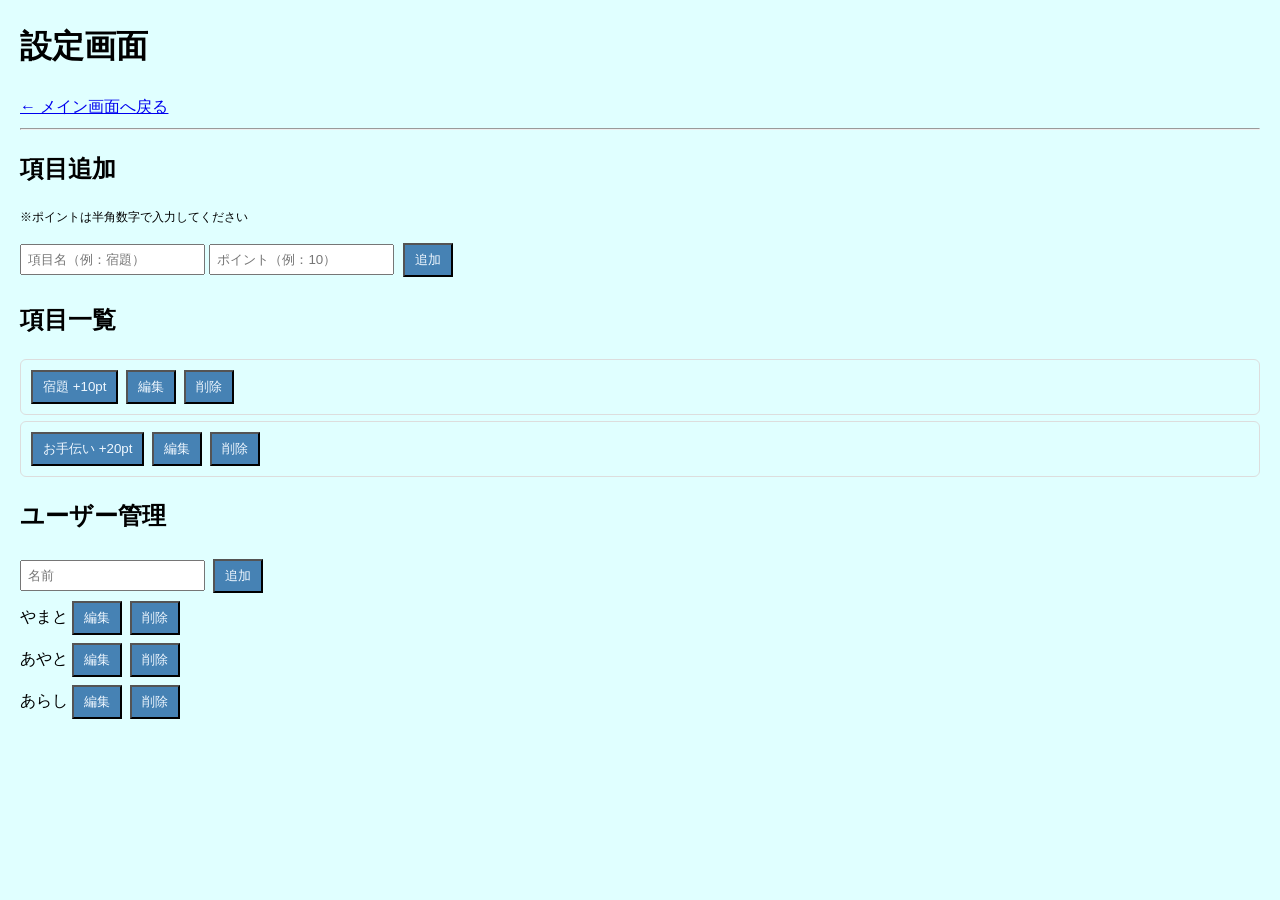
==== settings.html @ 17ed1fd8 "eat: 項目入力時のバリデーションを追加" ====
<!doctype html>
<html lang="ja">
	<head>
		<meta charset="UTF-8" />
		<meta name="viewport" content="width=device-width, initial-scale=1.0" />
		<title>設定画面</title>
		<link rel="stylesheet" href="css/style.css" />
	</head>
	<body>
		<h1>設定画面</h1>

		<a href="index.html">← メイン画面へ戻る</a>

		<hr />

		<h2>項目追加</h2>

		<p style="font-size: 12px">※ポイントは半角数字で入力してください</p>
		<input type="text" id="itemName" placeholder="項目名（例：宿題）" />
		<input type="number" id="itemPoint" placeholder="ポイント（例：10）" />

		<button onclick="addItemFromUI()">追加</button>

		<p id="errorMessage" style="color: red"></p>

		<h2>項目一覧</h2>

		<div id="itemButtons"></div>

		<h2>ユーザー管理</h2>

		<input type="text" id="userName" autocomplete="off" placeholder="名前" />

		<button onclick="addUserFromUI()">追加</button>

		<div id="userList"></div>

		<script src="js/settings.js"></script>
	</body>
</html>
---- css/style.css ----
body {
	font-family: sans-serif;
	margin: 20px;
	line-height: 1.6;
	background-color: lightcyan;
	align-items: center;
}

input {
	padding: 6px;
	margin: 4px 0;
}

button {
	padding: 6px 10px;
	margin: 4px;
	cursor: pointer;
	background-color: steelblue;
	color: aliceblue;
}

#itemButtons div {
	margin: 6px 0;
	padding: 6px;
	border: 1px solid #ddd;
	border-radius: 6px;
}

#errorMessage {
	color: red;
	font-size: 12px;
	margin-top: 4px;
}

select {
	padding: 6px;
	margin-bottom: 10px;
}
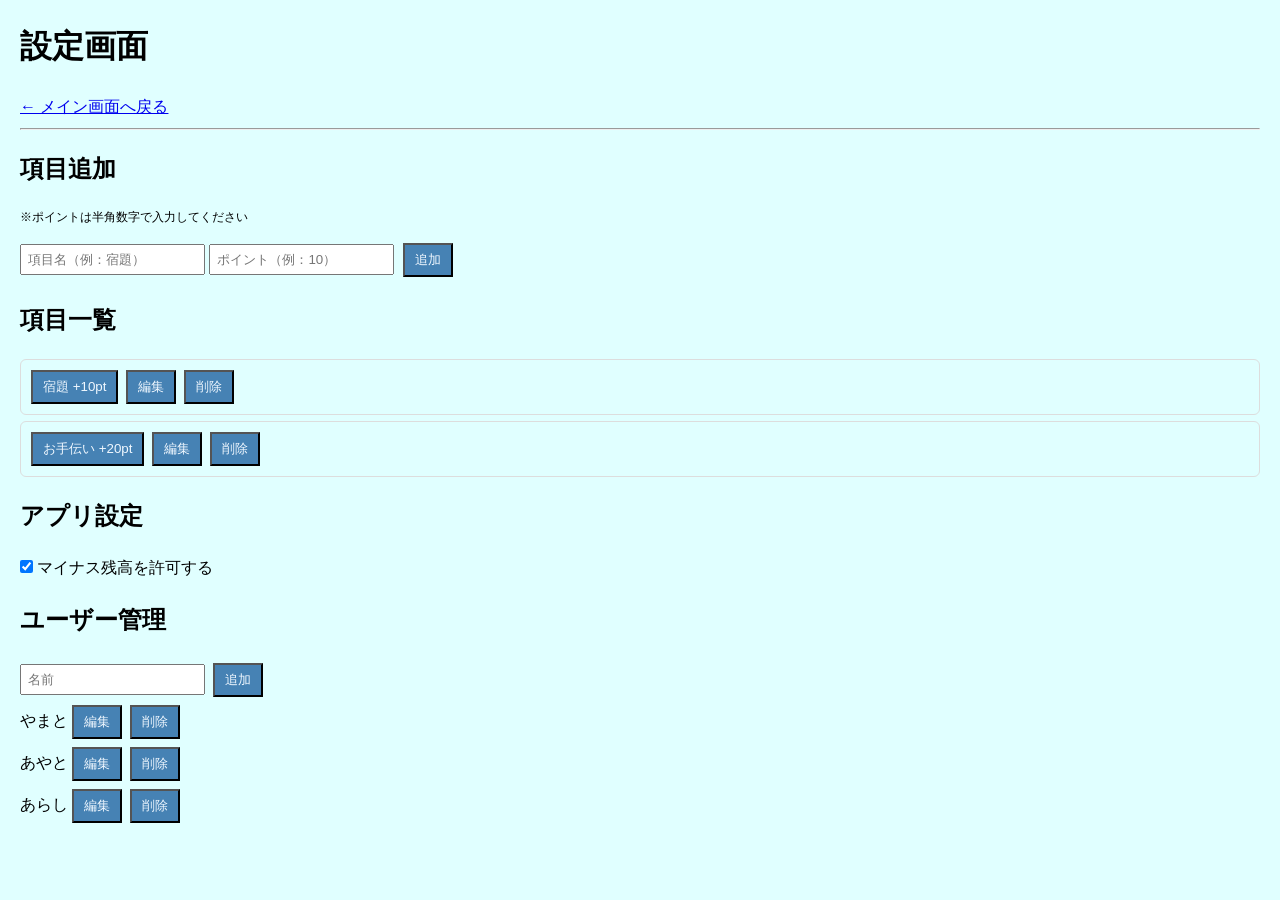
==== commit 0953bebd: "feat: マイナス残高許可設定を追加" ====
--- a/settings.html
+++ b/settings.html
@@ -27,6 +27,13 @@
 
 		<div id="itemButtons"></div>
 
+		<h2>アプリ設定</h2>
+
+		<label>
+			<input type="checkbox" id="allowNegative" />
+			マイナス残高を許可する
+		</label>
+
 		<h2>ユーザー管理</h2>
 
 		<input type="text" id="userName" autocomplete="off" placeholder="名前" />
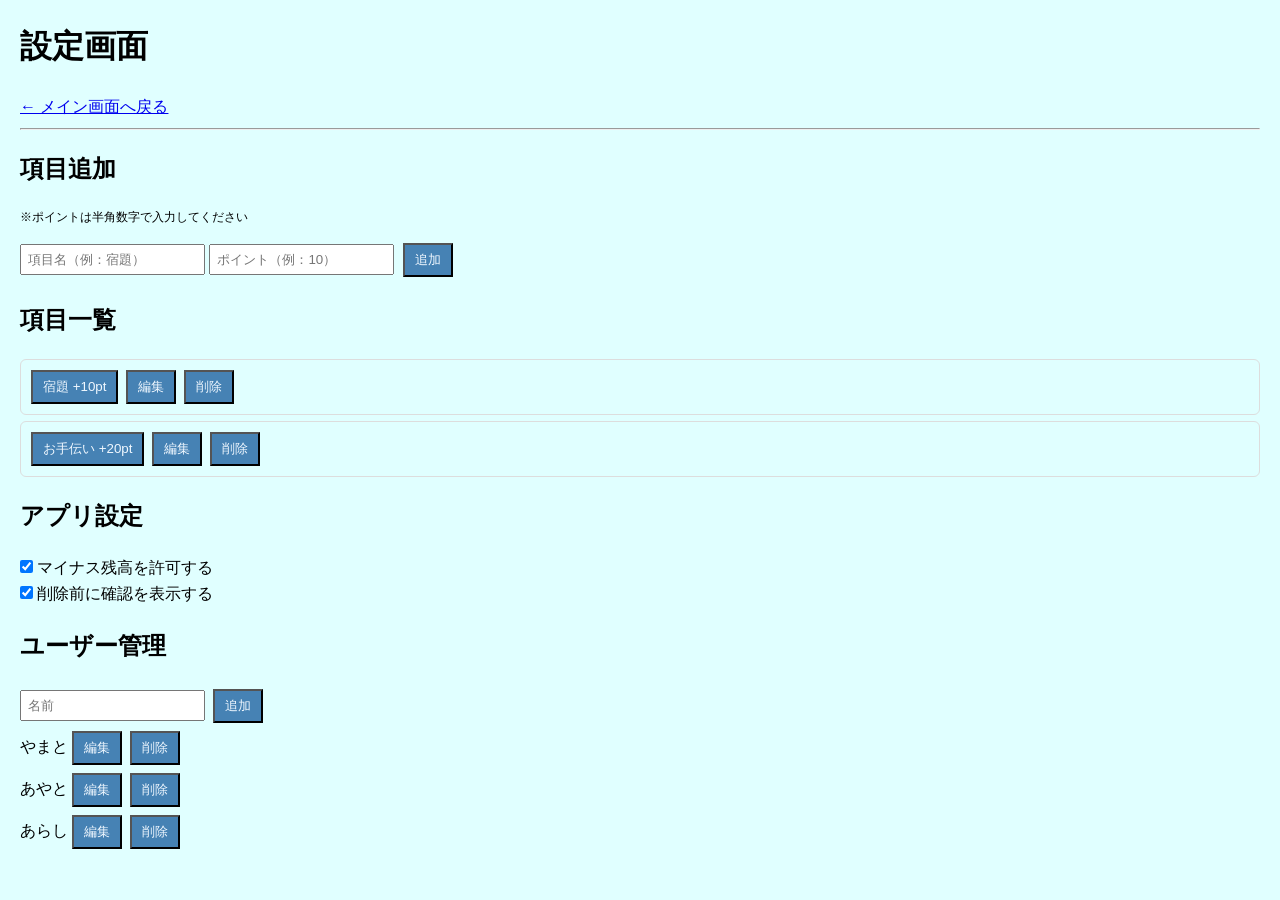
==== commit 41cb2c8d: "feat: 削除確認設定を追加" ====
--- a/settings.html
+++ b/settings.html
@@ -31,7 +31,12 @@
 
 		<label>
 			<input type="checkbox" id="allowNegative" />
-			マイナス残高を許可する
+			マイナス残高を許可する<br />
+		</label>
+
+		<label>
+			<input type="checkbox" id="confirmDelete" />
+			削除前に確認を表示する
 		</label>
 
 		<h2>ユーザー管理</h2>
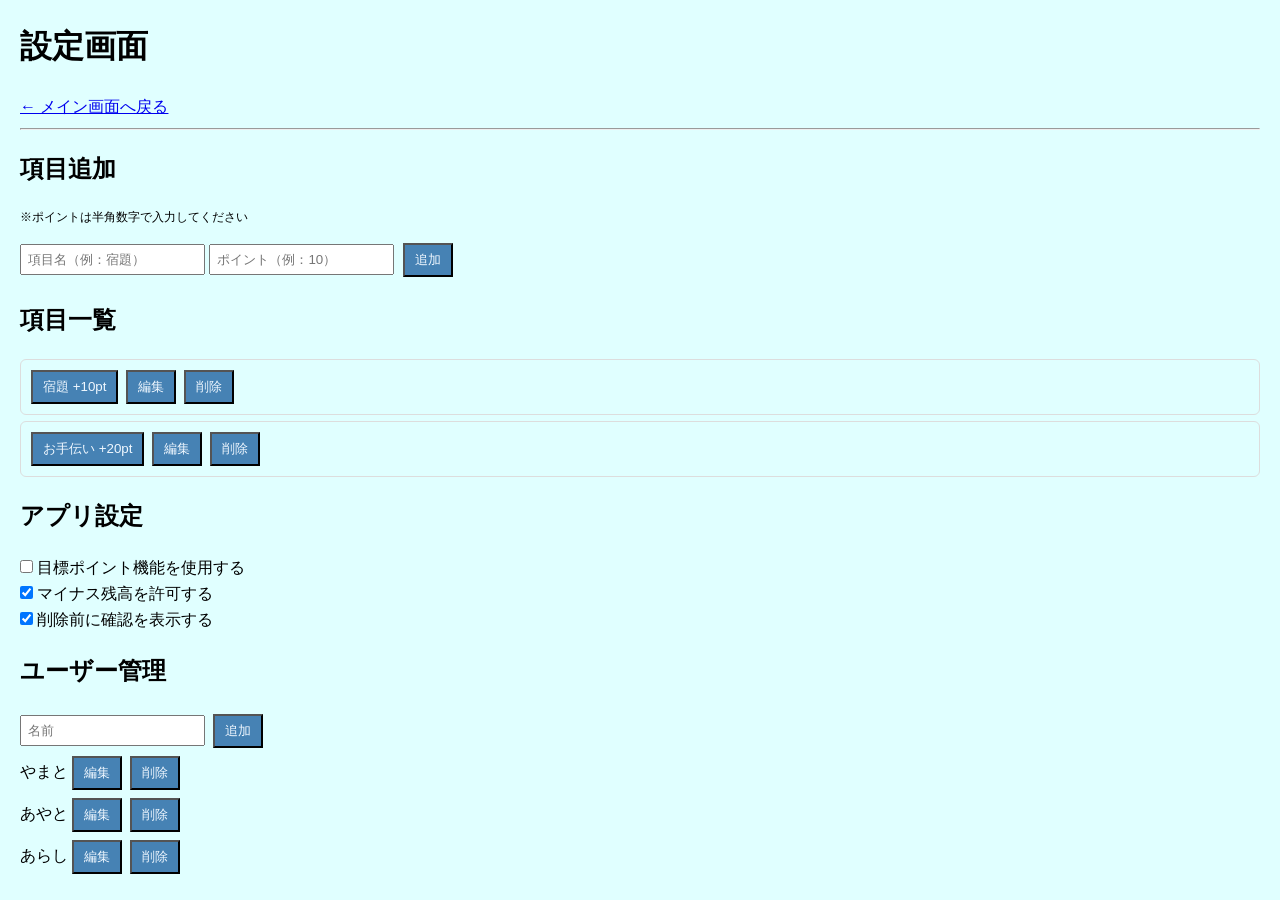
==== commit 1a2dc258: "feat: 目標ポイント機能の設定UIを追加" ====
--- a/settings.html
+++ b/settings.html
@@ -30,9 +30,31 @@
 		<h2>アプリ設定</h2>
 
 		<label>
+			<input type="checkbox" id="useGoalPoint" />
+			目標ポイント機能を使用する
+		</label>
+
+		<div id="goalSettings" style="display: none">
+			<label>
+				<input type="radio" name="goalMode" value="user" checked />
+				ユーザーごと
+			</label>
+
+			<label>
+				<input type="radio" name="goalMode" value="global" />
+				全ユーザー共通
+			</label>
+
+			<br />
+
+			<input type="number" id="goalPoint" placeholder="目標ポイント" />
+		</div>
+		<br />
+
+		<label>
 			<input type="checkbox" id="allowNegative" />
-			マイナス残高を許可する<br />
-		</label>
+			マイナス残高を許可する </label
+		><br />
 
 		<label>
 			<input type="checkbox" id="confirmDelete" />
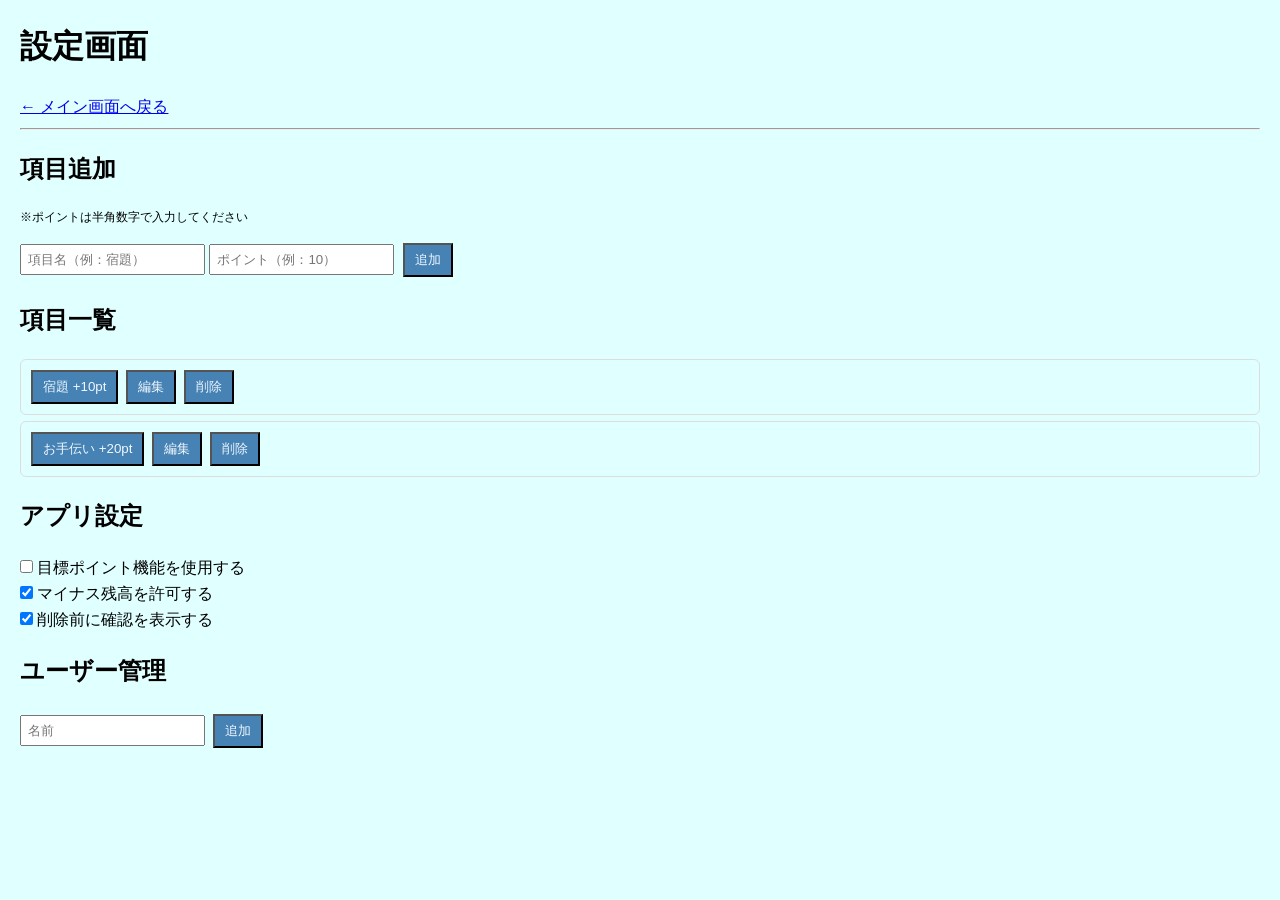
==== commit 7e29741e: "fix: state管理とUI更新の不具合を修正しアプリ動作を安定化" ====
--- a/settings.html
+++ b/settings.html
@@ -1,74 +1,83 @@
-<!doctype html>
-<html lang="ja">
-	<head>
-		<meta charset="UTF-8" />
-		<meta name="viewport" content="width=device-width, initial-scale=1.0" />
-		<title>設定画面</title>
-		<link rel="stylesheet" href="css/style.css" />
-	</head>
-	<body>
-		<h1>設定画面</h1>
-
-		<a href="index.html">← メイン画面へ戻る</a>
-
-		<hr />
-
-		<h2>項目追加</h2>
-
-		<p style="font-size: 12px">※ポイントは半角数字で入力してください</p>
-		<input type="text" id="itemName" placeholder="項目名（例：宿題）" />
-		<input type="number" id="itemPoint" placeholder="ポイント（例：10）" />
-
-		<button onclick="addItemFromUI()">追加</button>
-
-		<p id="errorMessage" style="color: red"></p>
-
-		<h2>項目一覧</h2>
-
-		<div id="itemButtons"></div>
-
-		<h2>アプリ設定</h2>
-
-		<label>
-			<input type="checkbox" id="useGoalPoint" />
-			目標ポイント機能を使用する
-		</label>
-
-		<div id="goalSettings" style="display: none">
-			<label>
-				<input type="radio" name="goalMode" value="user" checked />
-				ユーザーごと
-			</label>
-
-			<label>
-				<input type="radio" name="goalMode" value="global" />
-				全ユーザー共通
-			</label>
-
-			<br />
-
-			<input type="number" id="goalPoint" placeholder="目標ポイント" />
-		</div>
-		<br />
-
-		<label>
-			<input type="checkbox" id="allowNegative" />
-			マイナス残高を許可する </label
-		><br />
-
-		<label>
-			<input type="checkbox" id="confirmDelete" />
-			削除前に確認を表示する
-		</label>
-
-		<h2>ユーザー管理</h2>
-
-		<input type="text" id="userName" autocomplete="off" placeholder="名前" />
-
-		<button onclick="addUserFromUI()">追加</button>
-
-		<div id="userList"></div>
-
-		<script src="js/settings.js"></script>
-	</body>
-</html>
+<!doctype html>
+<html lang="ja">
+  <head>
+    <meta charset="UTF-8" />
+    <meta name="viewport" content="width=device-width, initial-scale=1.0" />
+    <title>設定画面</title>
+    <link rel="stylesheet" href="css/style.css" />
+  </head>
+  <body>
+    <h1>設定画面</h1>
+
+    <a href="index.html">← メイン画面へ戻る</a>
+
+    <hr />
+
+    <h2>項目追加</h2>
+
+    <p style="font-size: 12px">※ポイントは半角数字で入力してください</p>
+    <input type="text" id="itemName" placeholder="項目名（例：宿題）" />
+    <input type="number" id="itemPoint" placeholder="ポイント（例：10）" />
+
+    <button onclick="addItemFromUI()">追加</button>
+
+    <p id="errorMessage" style="color: red"></p>
+
+    <h2>項目一覧</h2>
+
+    <div id="itemButtons"></div>
+
+    <h2>アプリ設定</h2>
+
+    <label>
+      <input type="checkbox" id="useGoalPoint" />
+      目標ポイント機能を使用する
+    </label>
+
+    <div id="goalSettings">
+      <label>
+        <input type="radio" name="goalMode" value="personal" checked />
+        個人目標
+      </label>
+
+      <label>
+        <input type="radio" name="goalMode" value="shared" />
+        共有目標
+      </label>
+
+      <hr />
+
+      <div id="personalGoalSettings" style="display: none"></div>
+
+      <div id="sharedGoalSettings" style="display: none">
+        <input
+          type="number"
+          id="sharedGoalPoint"
+          placeholder="共有目標ポイント"
+        />
+      </div>
+    </div>
+    <br />
+
+    <label>
+      <input type="checkbox" id="allowNegative" />
+      マイナス残高を許可する </label
+    ><br />
+
+    <label>
+      <input type="checkbox" id="confirmDelete" />
+      削除前に確認を表示する
+    </label>
+
+    <h2>ユーザー管理</h2>
+
+    <input type="text" id="userName" autocomplete="off" placeholder="名前" />
+
+    <button onclick="addUserFromUI()">追加</button>
+
+    <div id="userList"></div>
+
+    <script src="js/storage.js"></script>
+    <script src="js/settings.js"></script>
+  </body>
+</html>
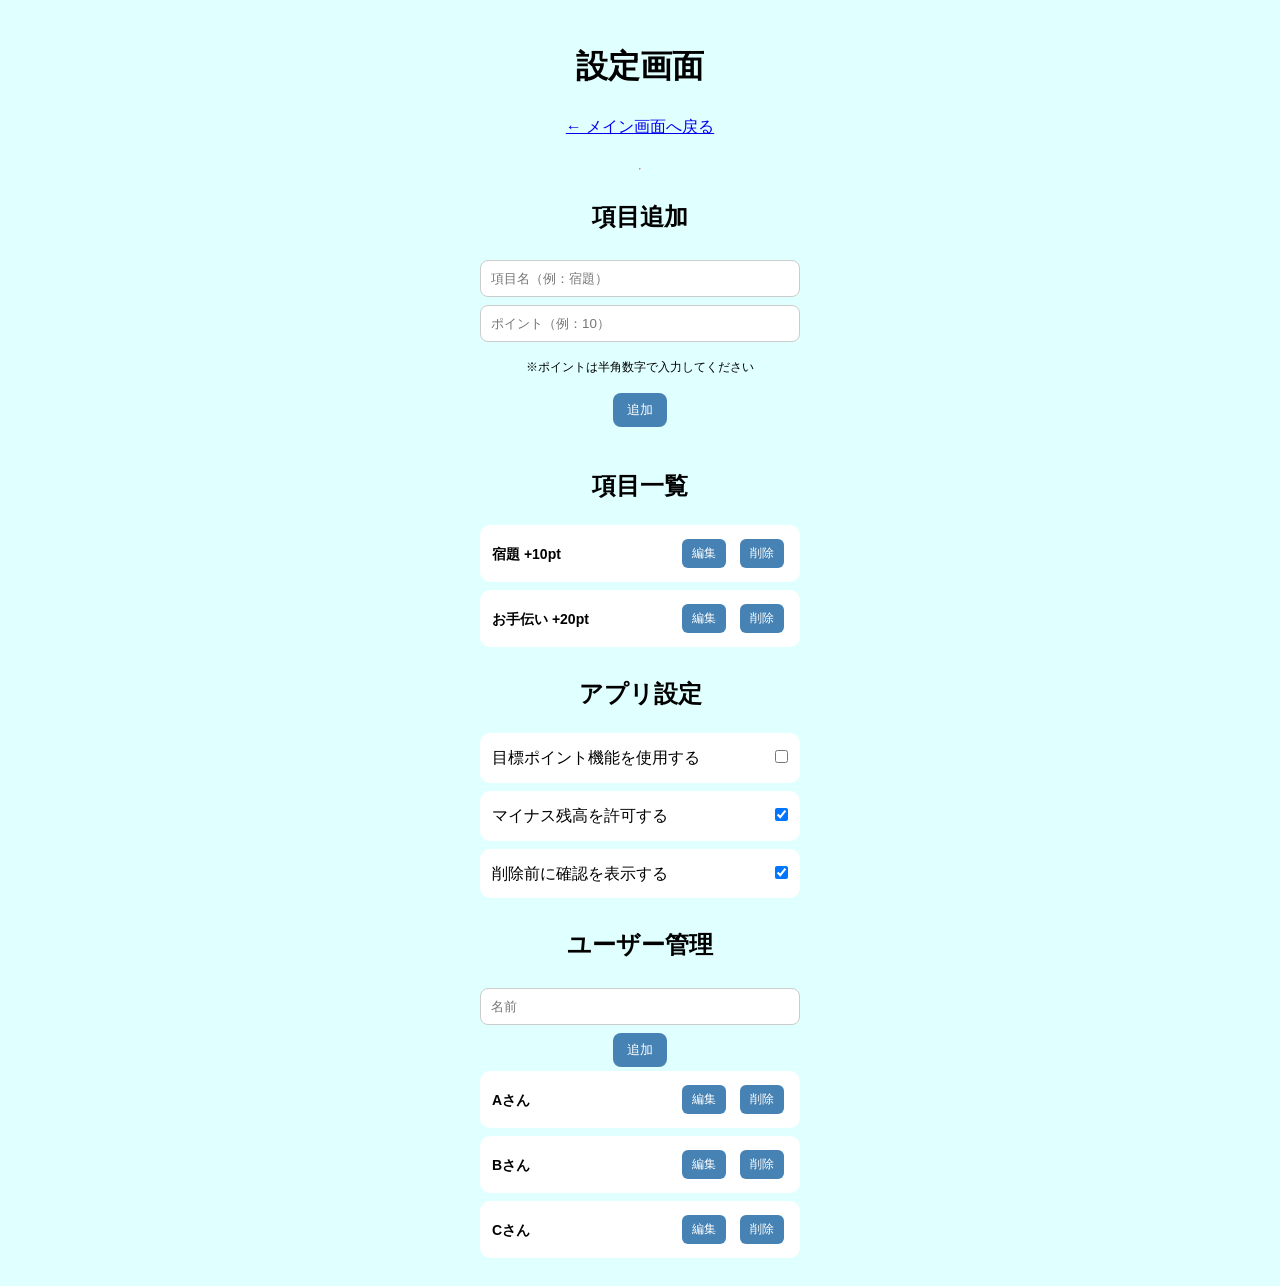
==== commit ea9f9dc5: "fix: 設定画面UI調整とユーザー削除後の空状態表示不具合を修正" ====
--- a/settings.html
+++ b/settings.html
@@ -1,83 +1,100 @@
 <!doctype html>
 <html lang="ja">
-  <head>
-    <meta charset="UTF-8" />
-    <meta name="viewport" content="width=device-width, initial-scale=1.0" />
-    <title>設定画面</title>
-    <link rel="stylesheet" href="css/style.css" />
-  </head>
-  <body>
-    <h1>設定画面</h1>
+	<head>
+		<meta charset="UTF-8" />
+		<meta name="viewport" content="width=device-width, initial-scale=1.0" />
+		<title>設定画面</title>
+		<link rel="stylesheet" href="css/style.css" />
+		<link rel="stylesheet" href="css/settings.css" />
+	</head>
+	<body>
+		<h1>設定画面</h1>
 
-    <a href="index.html">← メイン画面へ戻る</a>
+		<a href="index.html">← メイン画面へ戻る</a>
 
-    <hr />
+		<hr />
 
-    <h2>項目追加</h2>
+		<h2>項目追加</h2>
 
-    <p style="font-size: 12px">※ポイントは半角数字で入力してください</p>
-    <input type="text" id="itemName" placeholder="項目名（例：宿題）" />
-    <input type="number" id="itemPoint" placeholder="ポイント（例：10）" />
+		<input type="text" id="itemName" placeholder="項目名（例：宿題）" />
+		<input type="number" id="itemPoint" placeholder="ポイント（例：10）" />
+		<p style="font-size: 12px">※ポイントは半角数字で入力してください</p>
 
-    <button onclick="addItemFromUI()">追加</button>
+		<button onclick="addItemFromUI()">追加</button>
 
-    <p id="errorMessage" style="color: red"></p>
+		<p id="errorMessage" style="color: red"></p>
 
-    <h2>項目一覧</h2>
+		<h2>項目一覧</h2>
 
-    <div id="itemButtons"></div>
+		<div id="itemButtons" class="settingsItemButtons"></div>
 
-    <h2>アプリ設定</h2>
+		<h2>アプリ設定</h2>
 
-    <label>
-      <input type="checkbox" id="useGoalPoint" />
-      目標ポイント機能を使用する
-    </label>
+		<div class="settingCard">
+			<div class="settingLeft">目標ポイント機能を使用する</div>
 
-    <div id="goalSettings">
-      <label>
-        <input type="radio" name="goalMode" value="personal" checked />
-        個人目標
-      </label>
+			<div class="settingRight">
+				<input type="checkbox" id="useGoalPoint" />
+			</div>
+		</div>
 
-      <label>
-        <input type="radio" name="goalMode" value="shared" />
-        共有目標
-      </label>
+		<div id="goalSettings" class="settingCardBlock">
+			<div class="settingCard">
+				<label>
+					<input type="radio" name="goalMode" value="personal" checked />
+					個人目標
+				</label>
+			</div>
 
-      <hr />
+			<div class="settingCard">
+				<label>
+					<input type="radio" name="goalMode" value="shared" />
+					共有目標
+				</label>
+			</div>
 
-      <div id="personalGoalSettings" style="display: none"></div>
+			<hr />
 
-      <div id="sharedGoalSettings" style="display: none">
-        <input
-          type="number"
-          id="sharedGoalPoint"
-          placeholder="共有目標ポイント"
-        />
-      </div>
-    </div>
-    <br />
+			<div id="personalGoalSettings" style="display: none"></div>
 
-    <label>
-      <input type="checkbox" id="allowNegative" />
-      マイナス残高を許可する </label
-    ><br />
+			<div id="sharedGoalSettings" style="display: none">
+				<input
+					type="number"
+					id="sharedGoalPoint"
+					placeholder="共有目標ポイント"
+				/>
+			</div>
+		</div>
 
-    <label>
-      <input type="checkbox" id="confirmDelete" />
-      削除前に確認を表示する
-    </label>
+		<div class="settingCard">
+			<div class="settingLeft">マイナス残高を許可する</div>
+			<div class="settingRight">
+				<input type="checkbox" id="allowNegative" />
+			</div>
+		</div>
 
-    <h2>ユーザー管理</h2>
+		<div class="settingCard">
+			<div class="settingLeft">削除前に確認を表示する</div>
+			<div class="settingRight">
+				<input type="checkbox" id="confirmDelete" />
+			</div>
+		</div>
 
-    <input type="text" id="userName" autocomplete="off" placeholder="名前" />
+		<h2>ユーザー管理</h2>
 
-    <button onclick="addUserFromUI()">追加</button>
+		<input
+			type="text"
+			id="userName"
+			name="userName"
+			autocomplete="off"
+			placeholder="名前"
+		/>
 
-    <div id="userList"></div>
+		<button onclick="addUserFromUI()">追加</button>
 
-    <script src="js/storage.js"></script>
-    <script src="js/settings.js"></script>
-  </body>
+		<div id="userList"></div>
+		<div id="userEmpty"></div>
+
+		<script src="js/settings.js"></script>
+	</body>
 </html>
--- a/css/style.css
+++ b/css/style.css
@@ -3,7 +3,42 @@
 	margin: 20px;
 	line-height: 1.6;
 	background-color: lightcyan;
+	display: flex;
+	flex-direction: column;
 	align-items: center;
+}
+
+button {
+	padding: 8px 14px;
+	margin: 4px;
+	cursor: pointer;
+
+	background-color: steelblue;
+	color: white;
+
+	border: none;
+	border-radius: 8px;
+
+	transition:
+		background-color 0.2s,
+		transform 0.1s;
+}
+
+button:hover {
+	background-color: #346f9a;
+}
+
+button:active {
+	transform: scale(0.97);
+}
+
+input:not([type="checkbox"]),
+select {
+	width: 320px;
+	padding: 10px;
+	border: 1px solid #ccc;
+	border-radius: 8px;
+	box-sizing: border-box;
 }
 
 input {
@@ -11,28 +46,22 @@
 	margin: 4px 0;
 }
 
-button {
-	padding: 6px 10px;
-	margin: 4px;
-	cursor: pointer;
-	background-color: steelblue;
-	color: aliceblue;
+a {
+	display: inline-block;
+	margin-bottom: 20px;
 }
 
-#itemButtons div {
-	margin: 6px 0;
-	padding: 6px;
-	border: 1px solid #ddd;
-	border-radius: 6px;
+h3 {
+	margin-bottom: 12px;
 }
 
-#errorMessage {
-	color: red;
-	font-size: 12px;
-	margin-top: 4px;
+.emptyState {
+	width: 320px;
+	padding: 20px;
+	text-align: center;
+	color: #777;
+	background: white;
+	border-radius: 10px;
+	box-sizing: border-box;
+	font-size: 14px;
 }
-
-select {
-	padding: 6px;
-	margin-bottom: 10px;
-}
--- a/css/settings.css
+++ b/css/settings.css
@@ -0,0 +1,171 @@
+input:not([type="checkbox"]):not([type="radio"]),
+select {
+	width: 320px;
+}
+
+.itemRow {
+	width: 320px;
+	display: flex;
+	justify-content: space-between;
+	align-items: center;
+	padding: 10px 12px;
+	background: white;
+	border-radius: 10px;
+	margin-bottom: 8px;
+	box-sizing: border-box;
+}
+
+.itemLabel {
+	flex: 1;
+	font-weight: bold;
+	font-size: 14px;
+}
+
+.itemActions {
+	display: flex;
+	gap: 6px;
+	flex-shrink: 0;
+}
+
+.itemActions button {
+	padding: 6px 10px;
+	font-size: 12px;
+	border-radius: 6px;
+}
+
+input[type="radio"] {
+	width: auto;
+	margin: 0;
+}
+
+.settingCard {
+	width: 320px;
+	background: white;
+	border-radius: 10px;
+	margin-bottom: 8px;
+	padding: 12px;
+
+	display: flex;
+	align-items: center;
+	justify-content: flex-start;
+	box-sizing: border-box;
+	transition: 0.2s;
+}
+
+.settingCard:hover {
+	transform: translateY(-1px);
+	transition: 0.2s;
+}
+
+.settingLeft {
+	flex: 1;
+}
+
+.settingRight {
+	flex-shrink: 0;
+}
+
+.settingCardBlock {
+	width: 320px;
+	display: flex;
+	flex-direction: column;
+}
+
+.settingCard label {
+	display: flex;
+	align-items: center;
+	gap: 8px;
+	width: auto;
+	white-space: nowrap;
+}
+
+.settingCard input[type="radio"] {
+	margin: 0;
+}
+
+#goalSettings {
+	width: 320px;
+	display: flex;
+	flex-direction: column;
+	align-items: stretch;
+}
+
+.settingRow {
+	width: 320px;
+	display: flex;
+	align-items: center;
+	justify-content: space-between;
+	gap: 8px;
+	margin-bottom: 8px;
+	box-sizing: border-box;
+}
+
+.settingName {
+	width: 60px;
+	font-size: 14px;
+	text-align: left;
+	flex: 1;
+}
+
+.settingRow input {
+	flex: 1;
+	max-width: 180px;
+	padding: 8px;
+}
+
+#personalGoalSettings div {
+	display: flex;
+	align-items: center;
+	justify-content: space-between;
+	width: 320px;
+	box-sizing: border-box;
+	margin-bottom: 8px;
+	gap: 8px;
+}
+
+#personalGoalSettings input {
+	width: 180px;
+	padding: 6px;
+	text-align: right;
+}
+
+#sharedGoalSettings input {
+	text-align: right;
+}
+
+.userRow {
+	width: 320px;
+	display: flex;
+	justify-content: space-between;
+	align-items: center;
+	padding: 10px 12px;
+	background: white;
+	border-radius: 10px;
+	margin-bottom: 8px;
+	box-sizing: border-box;
+}
+
+.userName {
+	flex: 1;
+	text-align: left;
+	font-weight: bold;
+	font-size: 14px;
+}
+
+.userActions {
+	display: flex;
+	gap: 6px;
+	flex-shrink: 0;
+}
+
+.userActions button {
+	padding: 6px 10px;
+	font-size: 12px;
+	border-radius: 6px;
+}
+
+#errorMessage {
+	color: red;
+	font-size: 12px;
+	margin-top: 4px;
+}
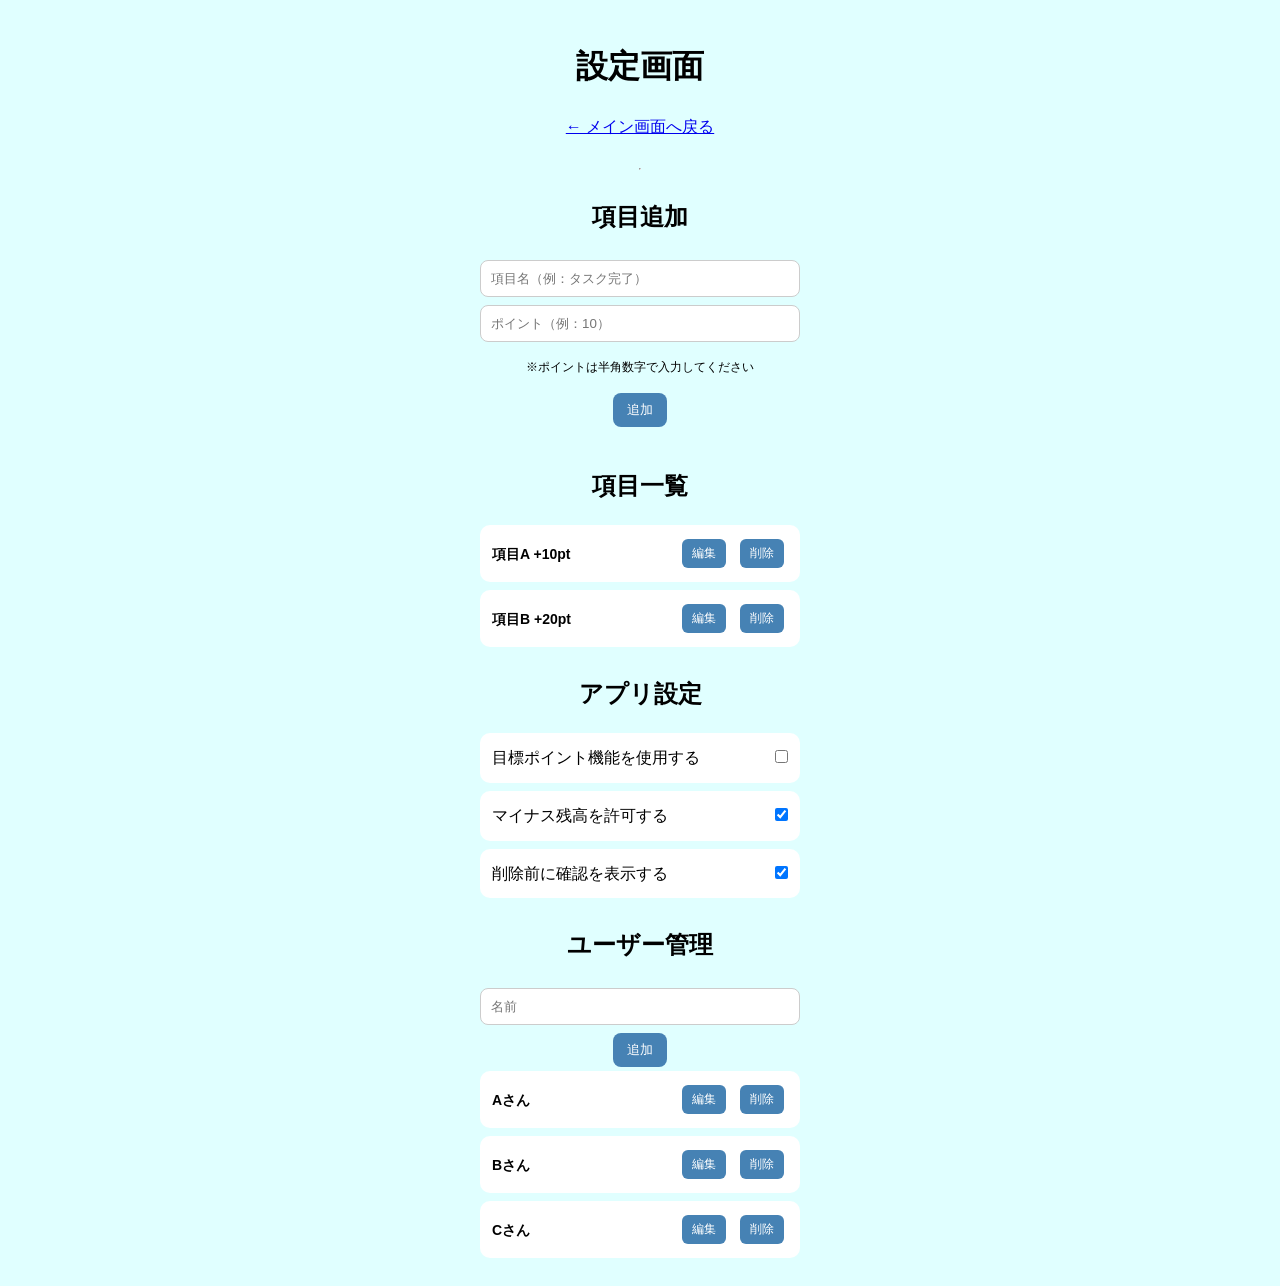
==== commit 87d3226a: "feat: 初期項目を用途非依存のプレースホルダ形式に変更" ====
--- a/settings.html
+++ b/settings.html
@@ -16,7 +16,7 @@
 
 		<h2>項目追加</h2>
 
-		<input type="text" id="itemName" placeholder="項目名（例：宿題）" />
+		<input type="text" id="itemName" placeholder="項目名（例：タスク完了）" />
 		<input type="number" id="itemPoint" placeholder="ポイント（例：10）" />
 		<p style="font-size: 12px">※ポイントは半角数字で入力してください</p>
 
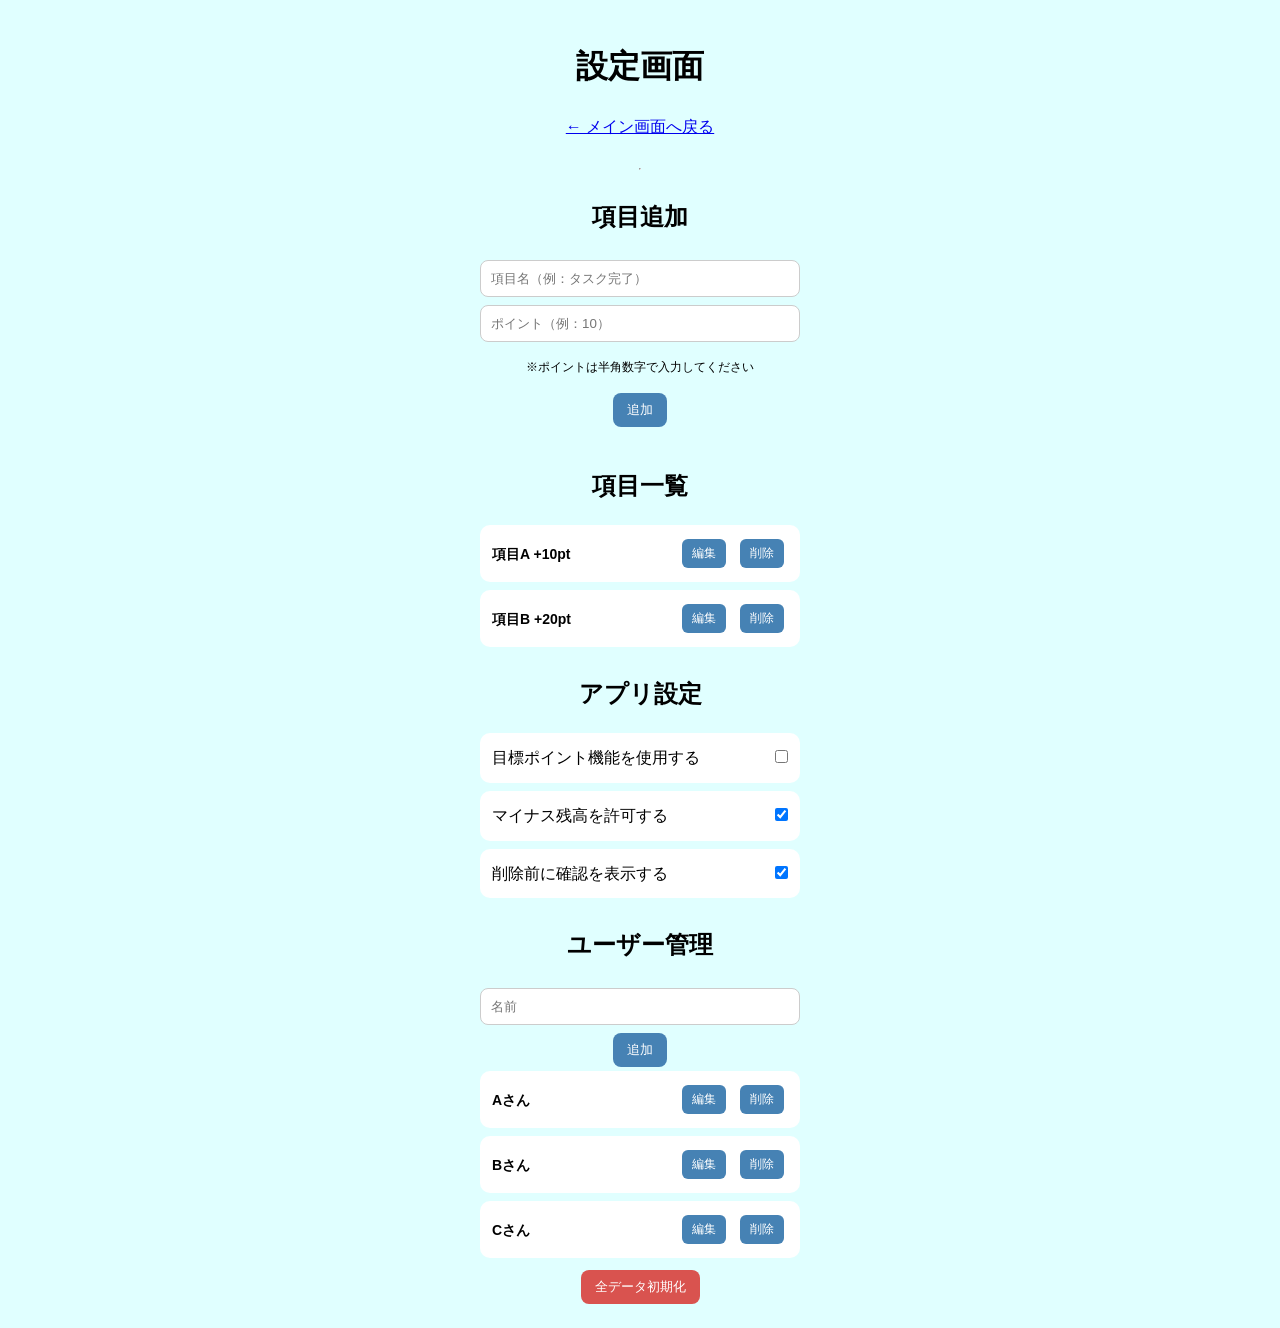
==== commit ce42e3d8: "fix: ユーザー追加後のUI更新不具合および設定画面の同期問題を修正" ====
--- a/settings.html
+++ b/settings.html
@@ -95,6 +95,10 @@
 		<div id="userList"></div>
 		<div id="userEmpty"></div>
 
+		<button id="clearAllBtn" style="background-color: #d9534f">
+			全データ初期化
+		</button>
+
 		<script src="js/settings.js"></script>
 	</body>
 </html>
